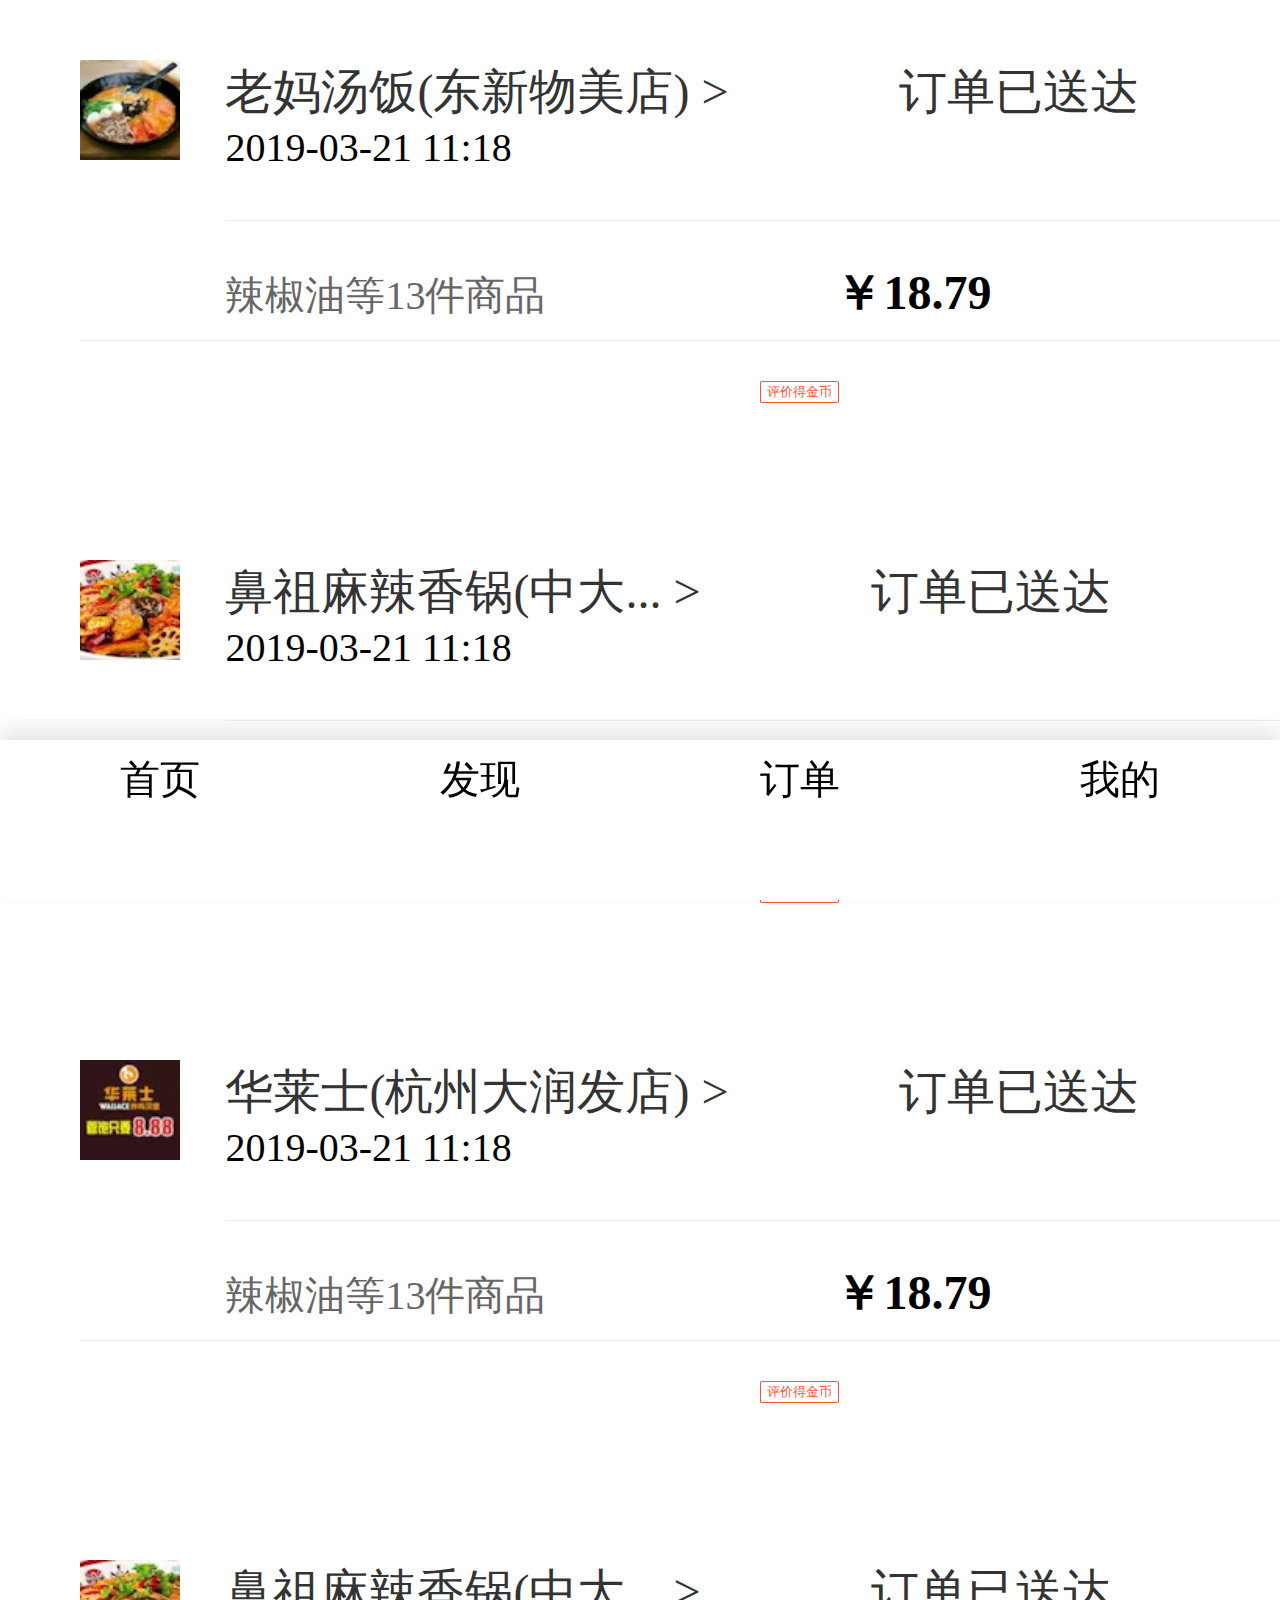
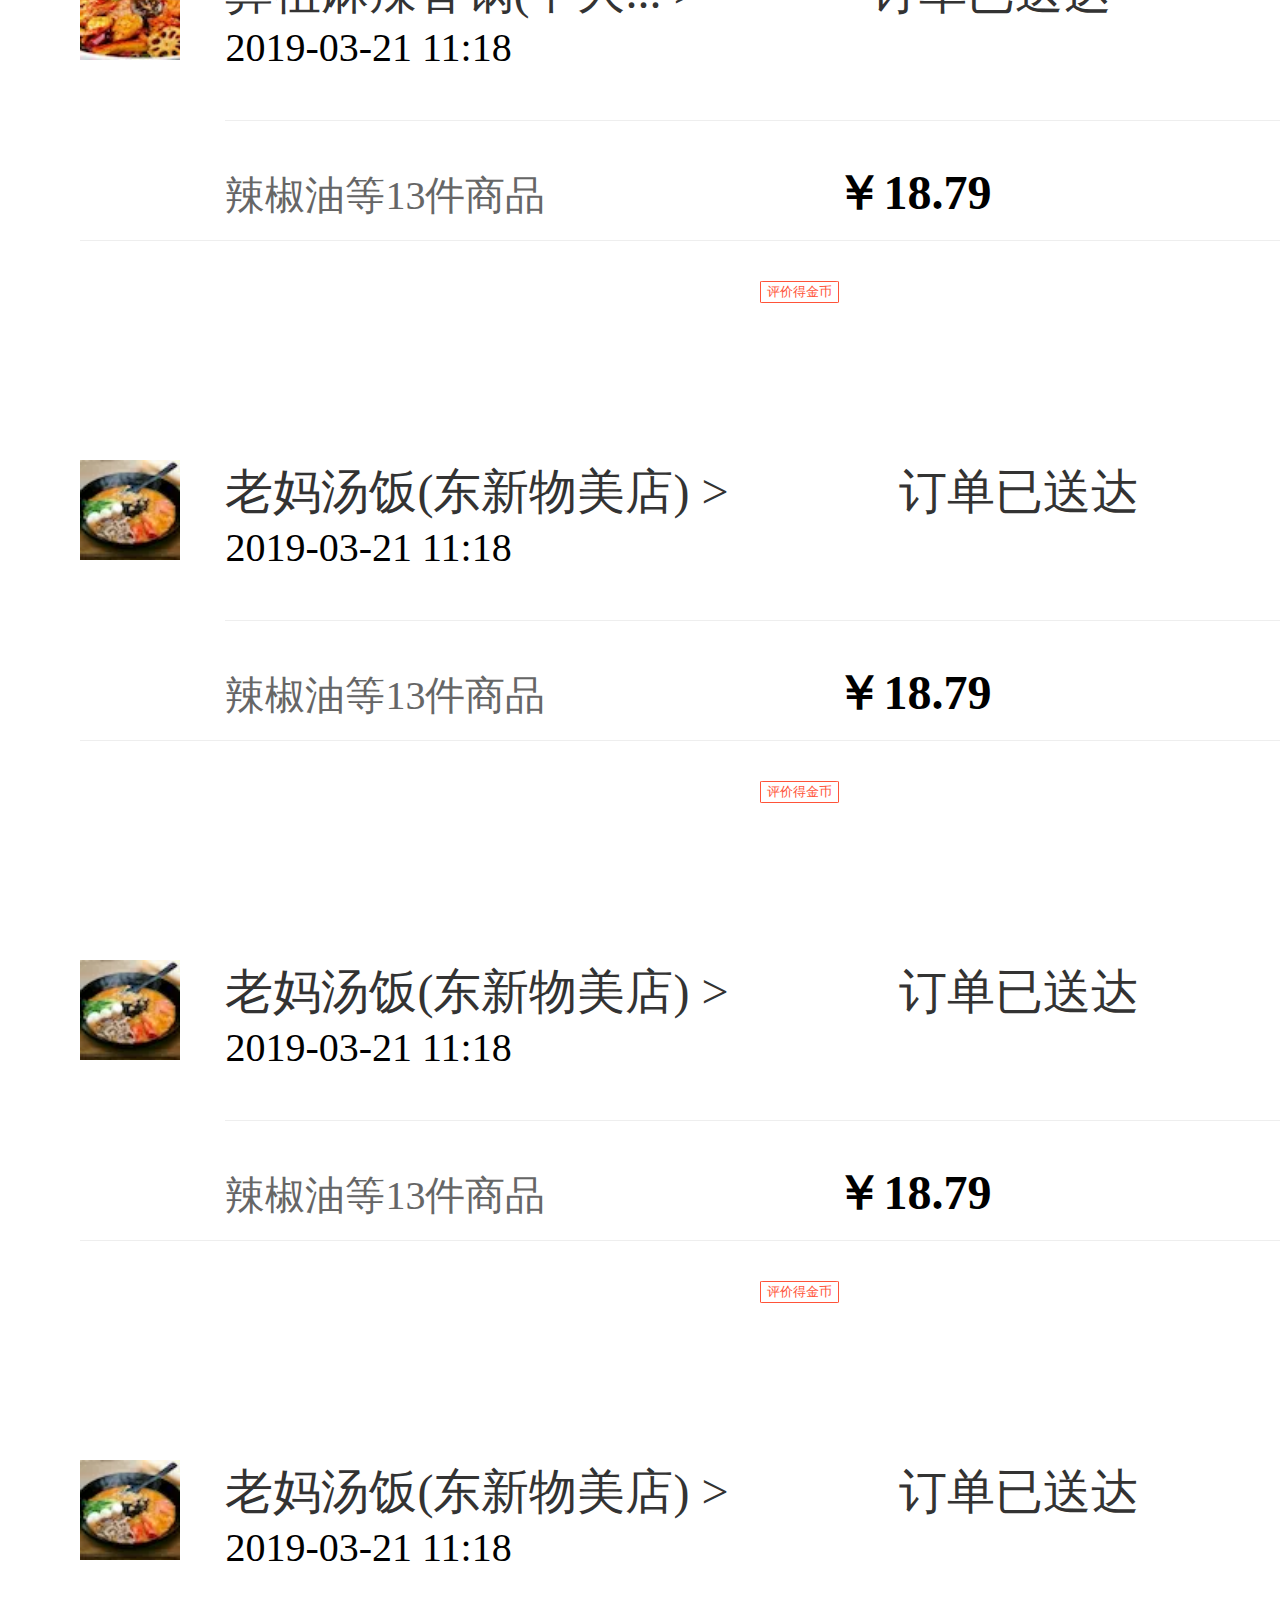
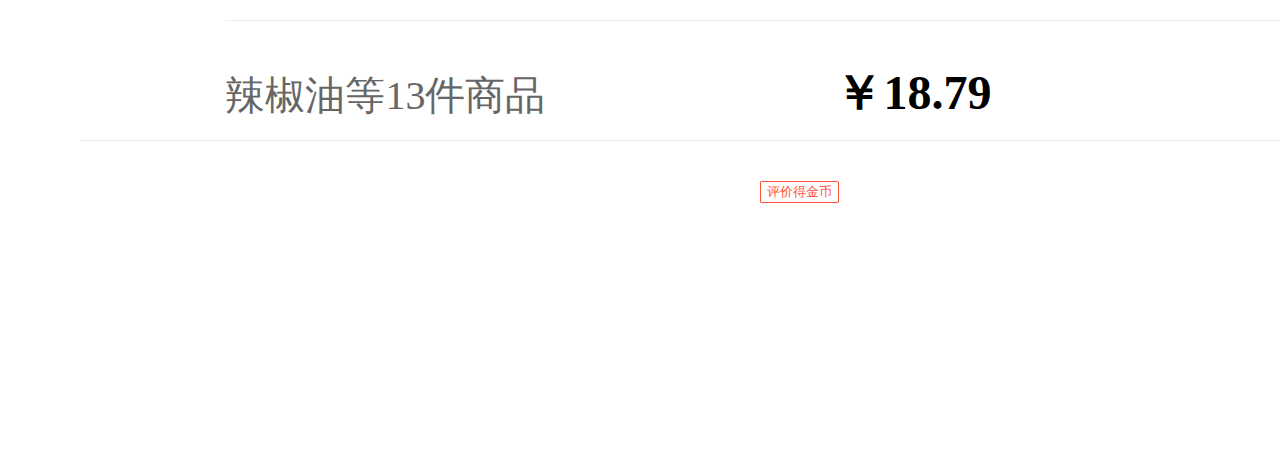
==== dingdan.html @ e56698be "two" ====
<!DOCTYPE html>
<html lang="en">
<head>
    <meta charset="UTF-8">
    <meta name="viewport" content="width=device-width, initial-scale=1.0">
    <meta http-equiv="X-UA-Compatible" content="ie=edge">
    <link rel="stylesheet" href="css/footer.css">
    <link rel="stylesheet" href="css/base.css">
    <link rel="stylesheet" href="css/dingdan.css">
    <link rel="stylesheet" href="http://at.alicdn.com/t/font_1032397_ue9xc6ormhe.css">
    <script src="js/base.js"></script>
    <title>Document</title>
</head>
<body>
    <div class="box">
        <div class="ordercard-body">
            <span class="img-box">
                <img src="img/tangfan.webp" alt="">
            </span>
            <div class="body-right">
                <div class="right-head">
                        <span class="tilte">老妈汤饭(东新物美店) ></span>
                        <span class="songda">订单已送达</span>
                        <p>2019-03-21 11:18 </p>
                </div>
                <div class="right-footer">
                    <span class="ljy">辣椒油等13件商品</span>
                    <span class="money">￥18.79</span>
                </div>
            </div>
        </div>
        <div class="ordercard-bottom">
            <button>评价得金币</button>
        </div>
    </div>
    <div class="box">
        <div class="ordercard-body">
            <span class="img-box">
                <img src="img/mlxg.webp" alt="">
            </span>
            <div class="body-right">
                <div class="right-head">
                        <span class="tilte">鼻祖麻辣香锅(中大... ></span>
                        <span class="songda">订单已送达</span>
                        <p>2019-03-21 11:18 </p>
                </div>
                <div class="right-footer">
                    <span class="ljy">辣椒油等13件商品</span>
                    <span class="money">￥18.79</span>
                </div>
            </div>
        </div>
        <div class="ordercard-bottom">
            <button>评价得金币</button>
        </div>
    </div>
    <div class="box">
            <div class="ordercard-body">
                <span class="img-box">
                    <img src="img/hls.webp" alt="">
                </span>
                <div class="body-right">
                    <div class="right-head">
                            <span class="tilte">华莱士(杭州大润发店) ></span>
                            <span class="songda">订单已送达</span>
                            <p>2019-03-21 11:18 </p>
                    </div>
                    <div class="right-footer">
                        <span class="ljy">辣椒油等13件商品</span>
                        <span class="money">￥18.79</span>
                    </div>
                </div>
            </div>
            <div class="ordercard-bottom">
                <button>评价得金币</button>
            </div>
    </div>
    <div class="box">
            <div class="ordercard-body">
                <span class="img-box">
                    <img src="img/mlxg.webp" alt="">
                </span>
                <div class="body-right">
                    <div class="right-head">
                            <span class="tilte">鼻祖麻辣香锅(中大... ></span>
                            <span class="songda">订单已送达</span>
                            <p>2019-03-21 11:18 </p>
                    </div>
                    <div class="right-footer">
                        <span class="ljy">辣椒油等13件商品</span>
                        <span class="money">￥18.79</span>
                    </div>
                </div>
            </div>
            <div class="ordercard-bottom">
                <button>评价得金币</button>
            </div>
    </div>
    <div class="box">
            <div class="ordercard-body">
                <span class="img-box">
                    <img src="img/tangfan.webp" alt="">
                </span>
                <div class="body-right">
                    <div class="right-head">
                            <span class="tilte">老妈汤饭(东新物美店) ></span>
                            <span class="songda">订单已送达</span>
                            <p>2019-03-21 11:18 </p>
                    </div>
                    <div class="right-footer">
                        <span class="ljy">辣椒油等13件商品</span>
                        <span class="money">￥18.79</span>
                    </div>
                </div>
            </div>
            <div class="ordercard-bottom">
                <button>评价得金币</button>
            </div>
    </div>
    <div class="box">
            <div class="ordercard-body">
                <span class="img-box">
                    <img src="img/tangfan.webp" alt="">
                </span>
                <div class="body-right">
                    <div class="right-head">
                            <span class="tilte">老妈汤饭(东新物美店) ></span>
                            <span class="songda">订单已送达</span>
                            <p>2019-03-21 11:18 </p>
                    </div>
                    <div class="right-footer">
                        <span class="ljy">辣椒油等13件商品</span>
                        <span class="money">￥18.79</span>
                    </div>
                </div>
            </div>
            <div class="ordercard-bottom">
                <button>评价得金币</button>
            </div>
    </div>
    <div class="box">
            <div class="ordercard-body">
                <span class="img-box">
                    <img src="img/tangfan.webp" alt="">
                </span>
                <div class="body-right">
                    <div class="right-head">
                            <span class="tilte">老妈汤饭(东新物美店) ></span>
                            <span class="songda">订单已送达</span>
                            <p>2019-03-21 11:18 </p>
                    </div>
                    <div class="right-footer">
                        <span class="ljy">辣椒油等13件商品</span>
                        <span class="money">￥18.79</span>
                    </div>
                </div>
            </div>
            <div class="ordercard-bottom">
                <button>评价得金币</button>
            </div>
    </div>                    
    <div class="footer">
        <div class="footer-nr">
            <span><i class="iconfont icon-eliaomo1"></i></span>
            <p class="sy">首页</p>
        </div>
        <div class="footer-nr">
            <i class="iconfont icon-icon-test1"></i>
            <p class="sy">发现</p>
        </div>
        <div class="footer-nr">
            <i class="iconfont icon-icon-order"></i>
            <p class="sy">订单</p>
        </div>
        <div class="footer-nr">
            <i class="iconfont icon-rentou"></i>
            <p class="sy">我的</p>
        </div>
    </div>    
</body>
</html>
---- css/footer.css ----
.footer {
    width: 100%;
    height: 4rem;
    position: sticky;
    bottom: 0;
    display: flex;
    justify-content: space-between;
    box-shadow: 0 -0.266667rem 0.533333rem rgba(0, 0, 0, 0.1);
    background-color: #fff;
  }
  .footer .footer-nr {
    width: 25%;
    height: 4rem;
    text-align: center;
    line-height: 2rem;
  }
  .footer .footer-nr .icon-eliaomo1 {
    color: #0089dc;
  }
  .footer .footer-nr .sy {
    display: block;
  }
  .footer .footer-nr span {
    width: 100%;
    height: 1.5rem;
  }
---- css/base.css ----
body, div, span, object, iframe, h1, h2, h3, h4, h5, h6, p, blockquote, pre, abbr, address, cite, code, del, dfn, em, img, ins, kbd, q, samp, small, strong, sub, sup, var, b, i, dl, dt, dd, ol, ul, li, fieldset, form, label, legend, table, caption, tbody, tfoot, thead, tr, th, td, article, aside, canvas, details, figcaption, figure, footer, header, hgroup, menu, nav, section, summary, time, mark, audio, video { 
    margin:0;
    padding:0
}

ol,li,ul,dl,dt,dd{list-style:none;}
.fl {float: left;}  
.fr {float: right;} 

table{border-collapse:collapse;border-spacing:0}

html {  
    -webkit-text-size-adjust: 100%;  
    -ms-text-size-adjust: 100%;  
    /* 解决IOS默认滑动很卡的情况 */  
    -webkit-overflow-scrolling : touch;  
}  

/* 禁止缩放表单 */  
input[type="submit"], input[type="reset"], input[type="button"], input {  
    resize: none;  
    border: none;  
}  

/* 取消链接高亮  */  
body, div, ul, li, ol, h1, h2, h3, h4, h5, h6, input, textarea, select, p, dl, dt, dd, a, img, button, form, table, th, tr, td, tbody, article, aside, details, figcaption, figure, footer, header, hgroup, menu, nav, section {  
    -webkit-tap-highlight-color: rgba(0, 0, 0, 0);  
}  

/* 设置HTML5元素为块 */  
article, aside, details, figcaption, figure, footer, header, hgroup, menu, nav, section {  
    display: block;  
}  

/* 图片自适应 */  
/* img {  
    width: 100%;  
    height: auto;  
    width: auto\9; ie8  
    -ms-interpolation-mode: bicubic;为了照顾ie图片缩放失真  
}   */
em, i {  
    font-style: normal;  
}  
textarea {  
    resize:none; /*禁用了文本的拖拉，尤其在谷歌下*/  
}   
p {  
    word-wrap:break-word; /* 不够的单词自动换行 而不会被截掉 */  
}  
.clearfix:after {  
    content: "";  
    display: block;  
    visibility: hidden;  
    height: 0;  
    clear: both;  
}  
.clearfix {  
    zoom: 1;  
}  
a {  
    text-decoration: none;  
    color: #fff;  
    font-family: 'Microsoft YaHei', Tahoma, Arial, sans-serif;  
}  
a:hover {  

    text-decoration: none;  outline: none;

}  

h1, h2, h3, h4, h5, h6 {  
    font-size: 100%;  
    font-family: 'Microsoft YaHei';  
}  
img {  
    border: none;  
}  
input{  
    font-family: 'Microsoft YaHei';  
}  
/*单行溢出*/  
.one-txt-cut{  
    overflow: hidden;  
    white-space: nowrap;  
    text-overflow: ellipsis;  
}  
/*多行溢出 手机端使用*/  
.txt-cut{  
    overflow : hidden;  
    text-overflow: ellipsis;  
    display: -webkit-box;  
    /* -webkit-line-clamp: 2; */  
    -webkit-box-orient: vertical;  
}  
/* 移动端点击a链接出现蓝色背景问题解决 */  
a:link,a:active,a:visited,a:hover {  
    background: none;  
    -webkit-tap-highlight-color: rgba(0,0,0,0);  
    -webkit-tap-highlight-color: transparent;  
}  

.overflow {overflow:hidden; }

.w50{  
    width: 50%;  
}  
.w25{  
    width: 25%;  
}  
.w20{  
    width: 20%;  
}  
.w33{  
    width: 33.333333%;  

}
---- css/dingdan.css ----
.box {
  height: 11rem;
  padding: 1.5rem 0 0 2rem;
}
.box .ordercard-body {
  width: 100%;
  height: 7rem;
  display: flex;
}
.box .ordercard-body .img-box {
  width: 3rem;
  height: 3rem;
  display: inline-block;
  margin-right: 1rem;
}
.box .ordercard-body .img-box img {
  width: 2.5rem;
  height: 2.5rem;
}
.body-right {
  height: 7rem;
  width: 100%;
}
.body-right .right-head {
  height: 4rem;
  border-bottom: 1px solid #eee;
}
.body-right .tilte {
  width: 20%;
  height: 1rem;
  font-size: 1.2rem;
  color: #333;
}
.body-right .songda {
  display: inline-block;
  margin-left: 4rem;
  font-size: 1.2rem;
  color: #333;
}
.right-footer {
  padding: 1rem 1.5rem 1rem 0;
}
.right-footer .ljy {
  color: #666;
}
.right-footer .money {
  font-weight: 700;
  font-size: 1.2rem;
  margin-left: 7rem;
}
.ordercard-bottom {
  width: 100%;
  height: 3rem;
  border-top: 1px solid #eee;
}
.ordercard-bottom button {
  color: #ff5339;
  border-color: #ff5339;
  border-radius: 5%;
  background-color: transparent;
  outline: none;
  border: 1px solid #ff5339;
  margin-left: 17rem;
  margin-top: 1rem;
}
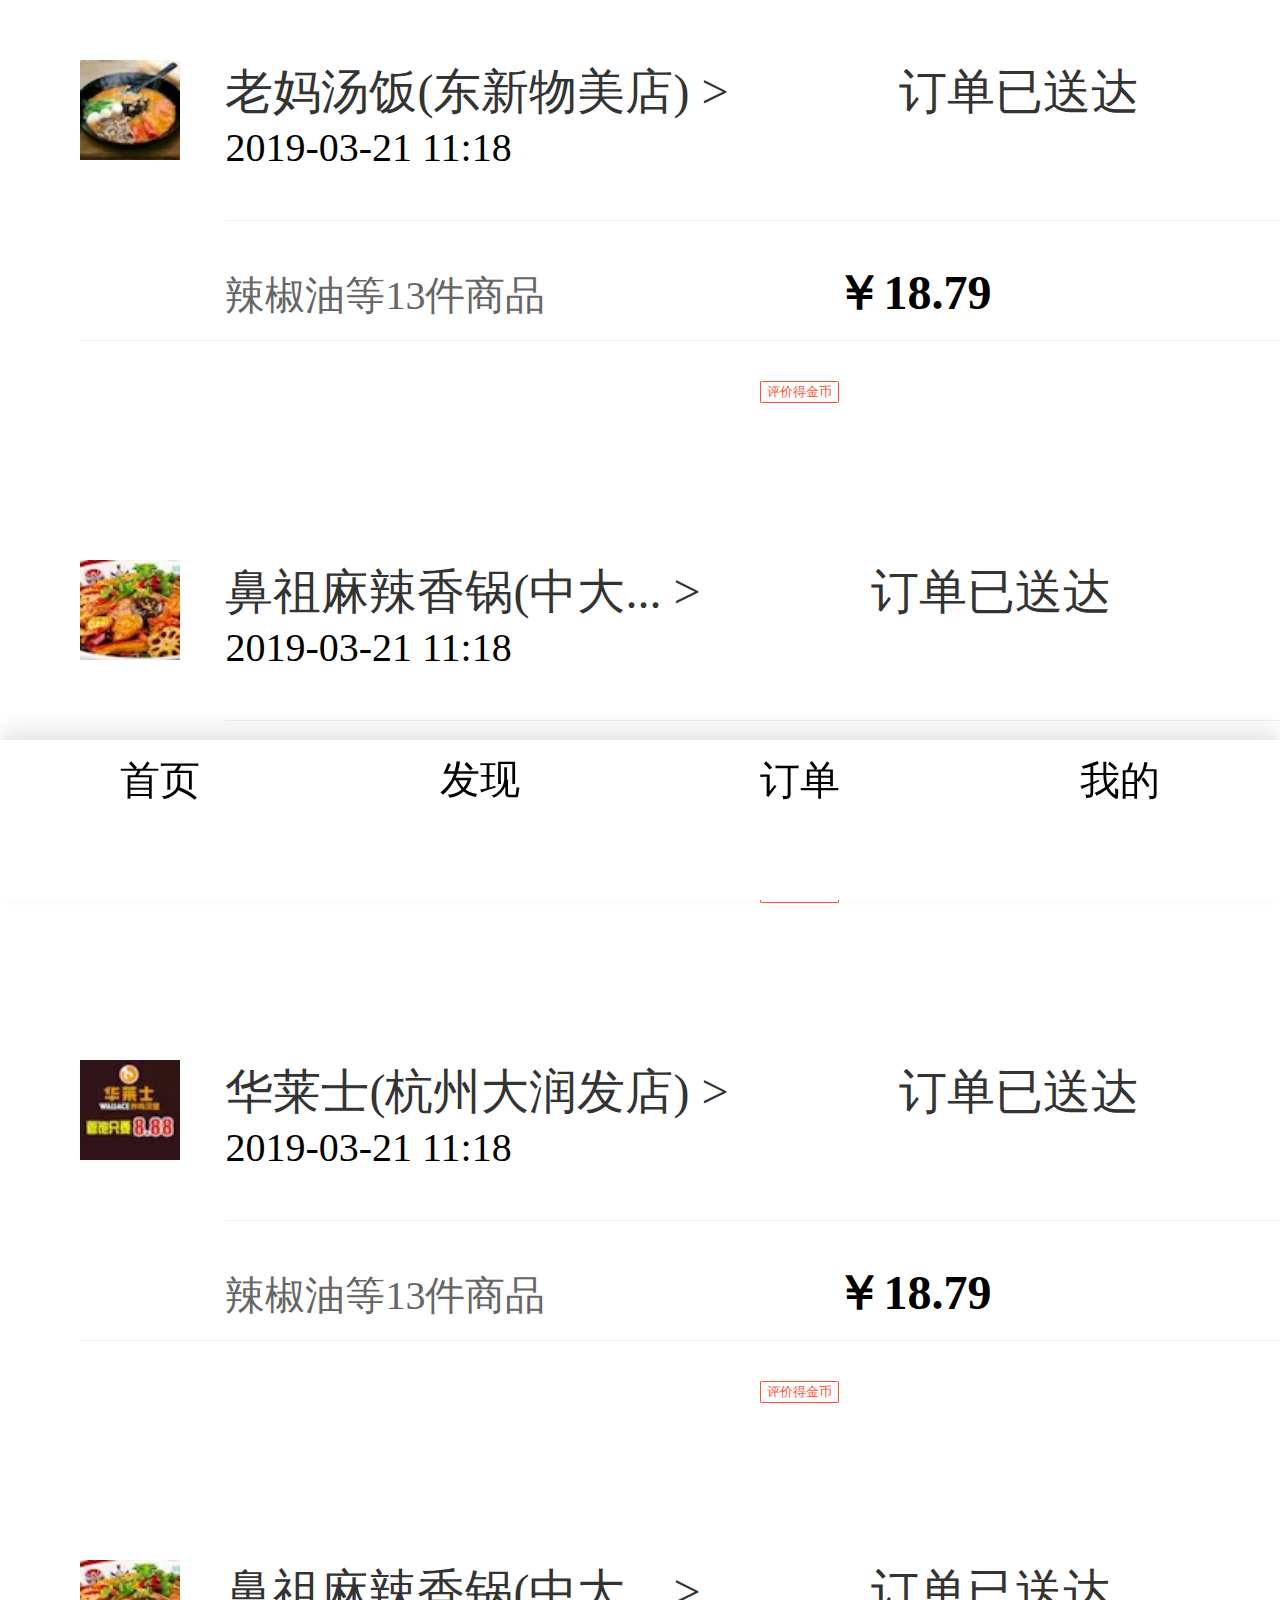
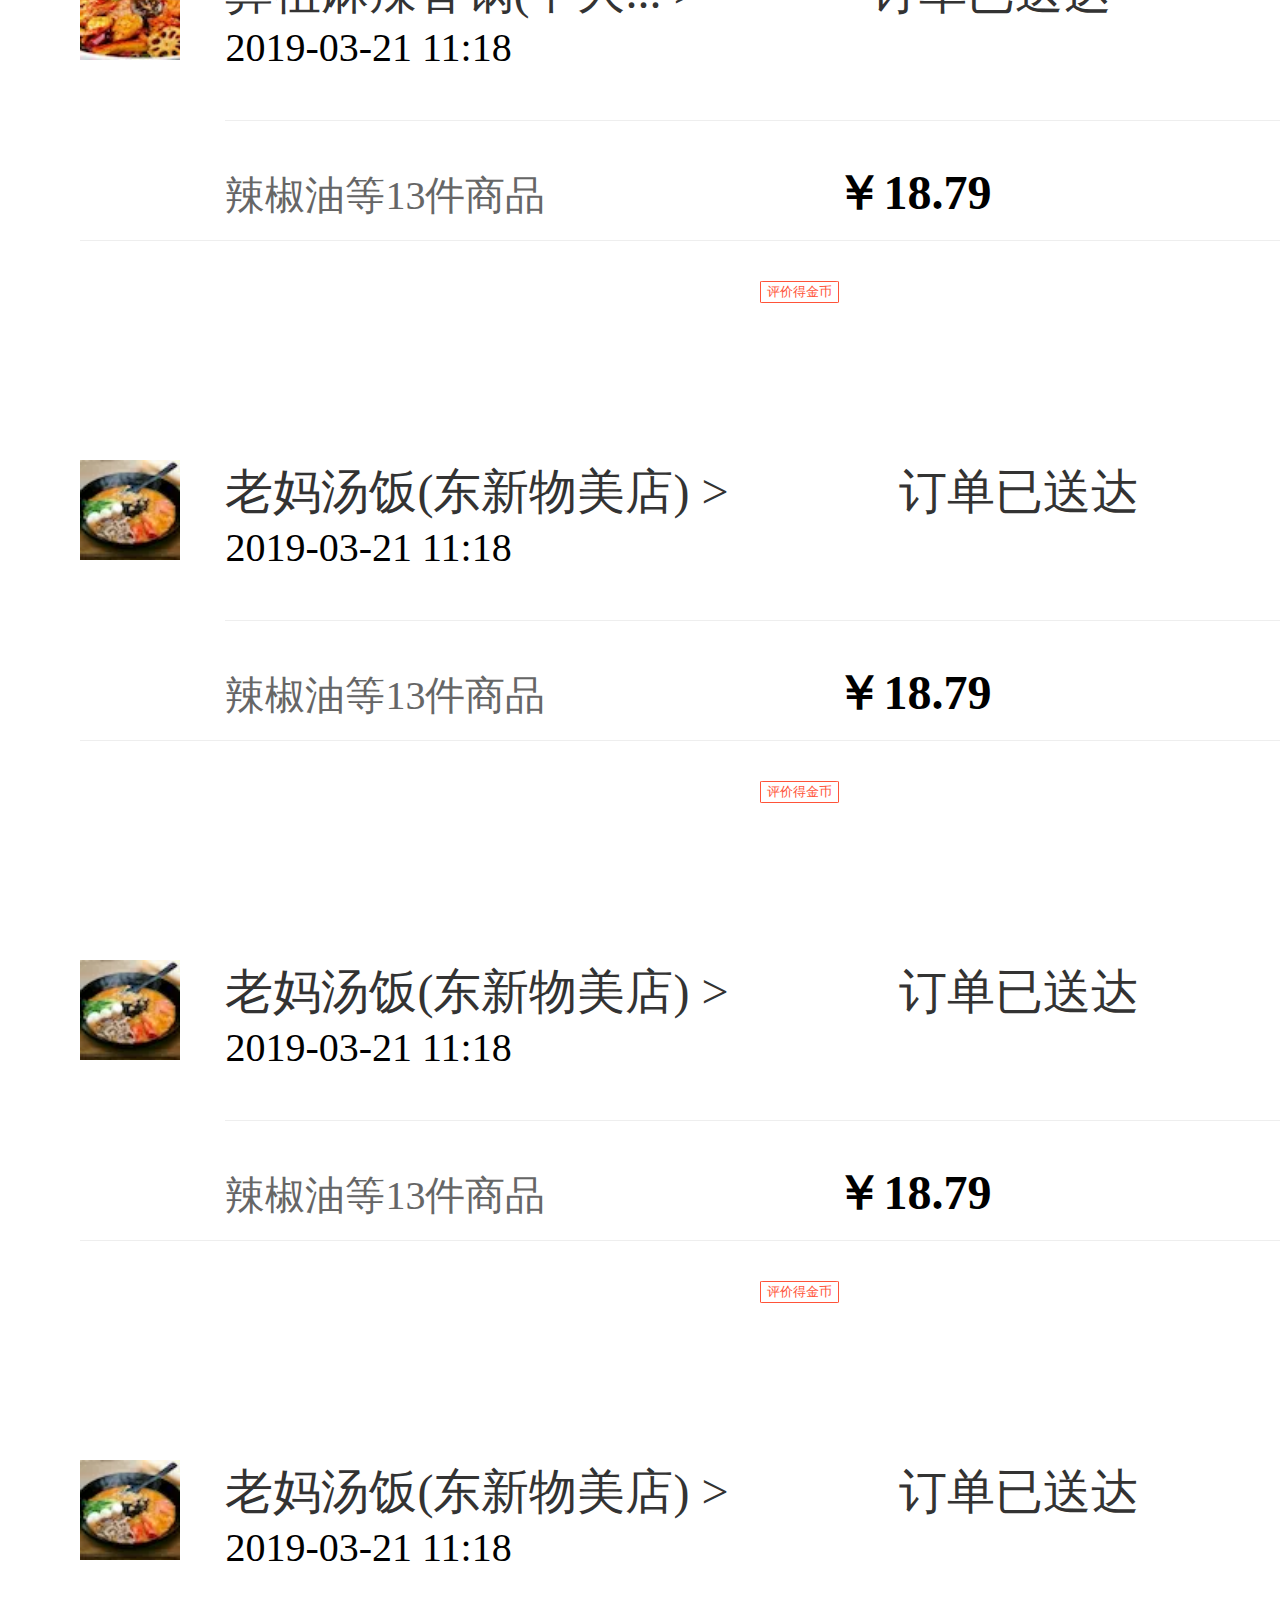
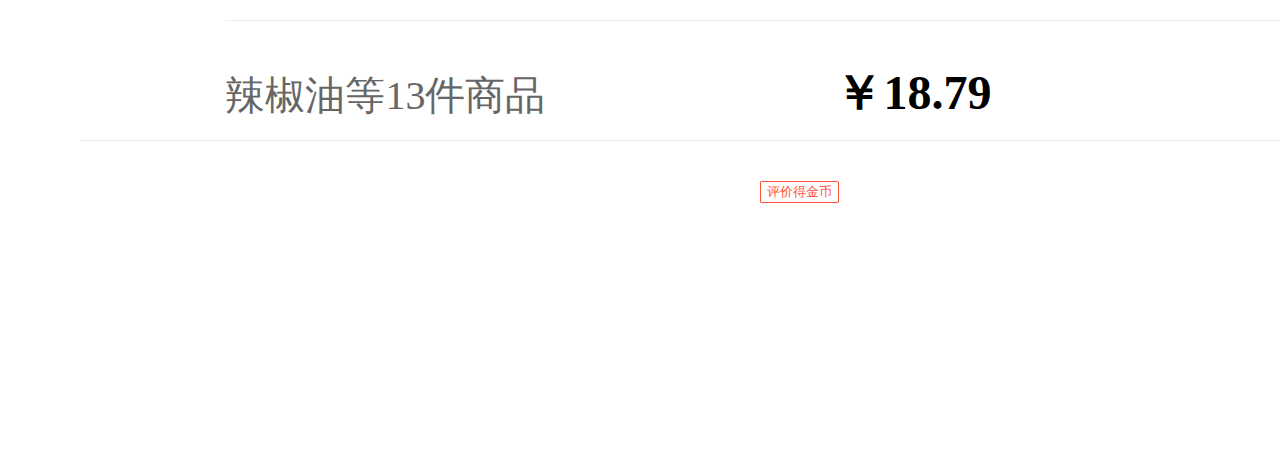
==== commit 7c7b82d2: "two" ====
--- a/dingdan.html
+++ b/dingdan.html
@@ -162,7 +162,7 @@
     <div class="footer">
         <div class="footer-nr">
             <span><i class="iconfont icon-eliaomo1"></i></span>
-            <p class="sy">首页</p>
+            <p class="sy"><a href="index.html">首页</a></p>
         </div>
         <div class="footer-nr">
             <i class="iconfont icon-icon-test1"></i>
@@ -170,12 +170,12 @@
         </div>
         <div class="footer-nr">
             <i class="iconfont icon-icon-order"></i>
-            <p class="sy">订单</p>
+            <p class="sy"><a href="dingdan.html">订单</a></p>
         </div>
         <div class="footer-nr">
             <i class="iconfont icon-rentou"></i>
-            <p class="sy">我的</p>
+            <p class="sy"><a href="mine.html">我的</a></p>
         </div>
-    </div>    
+    </div>   
 </body>
 </html>--- a/css/base.css
+++ b/css/base.css
@@ -60,7 +60,7 @@
 }  
 a {  
     text-decoration: none;  
-    color: #fff;  
+    color: #000;  
     font-family: 'Microsoft YaHei', Tahoma, Arial, sans-serif;  
 }  
 a:hover {  
